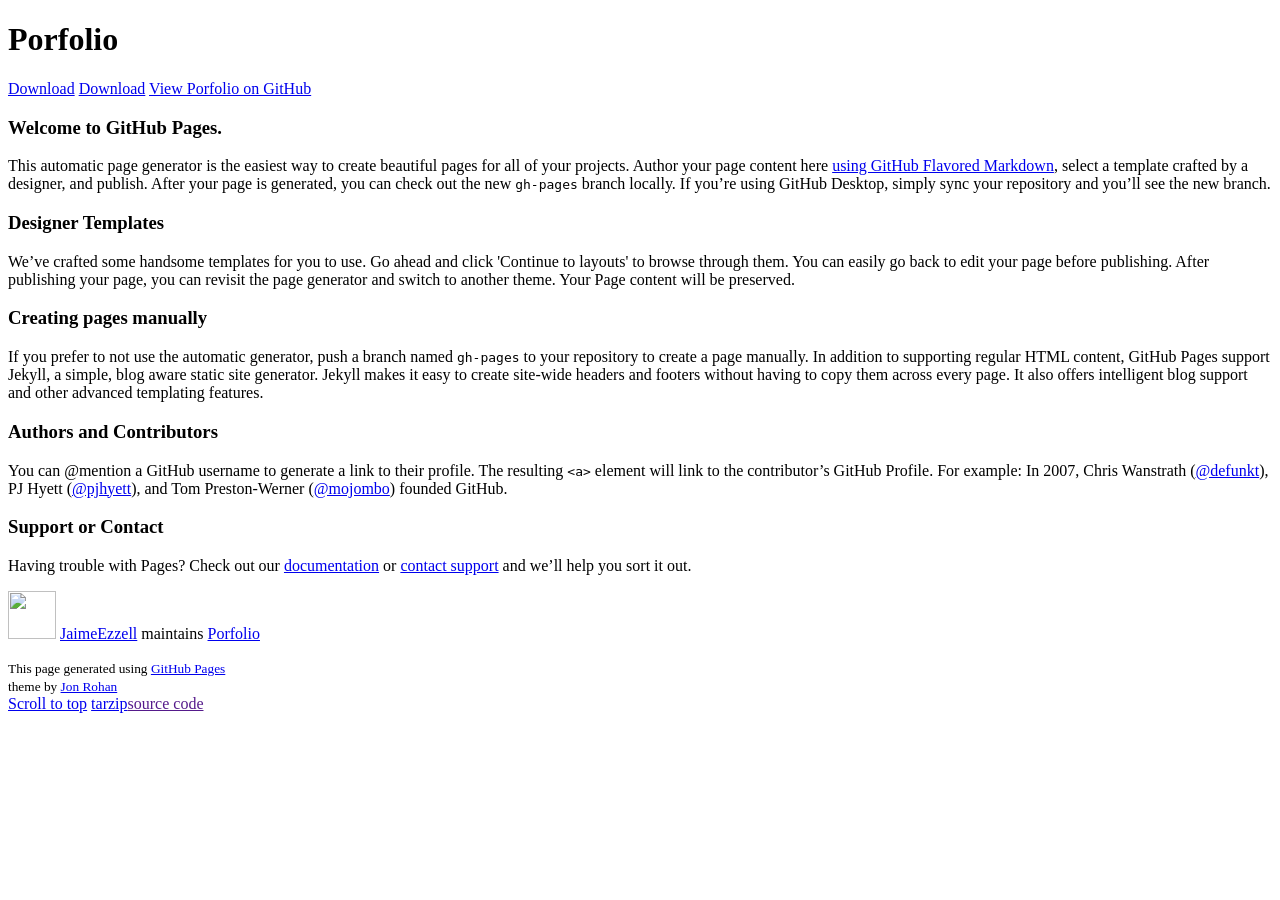
==== index.html @ 0e0e51d1 "Create gh-pages branch via GitHub" ====
<!doctype html>
<!-- The Time Machine GitHub pages theme was designed and developed by Jon Rohan, on Feb 7, 2012. -->
<!-- Follow him for fun. http://twitter.com/jonrohan. Tail his code on https://github.com/jonrohan -->
<html>
<head>
  <meta charset="utf-8">
  <meta http-equiv="X-UA-Compatible" content="IE=edge,chrome=1">

  <link rel="stylesheet" href="stylesheets/stylesheet.css" media="screen">
  <link rel="stylesheet" href="stylesheets/github-dark.css">
  <script type="text/javascript" src="https://ajax.googleapis.com/ajax/libs/jquery/1.7.1/jquery.min.js"></script>
  <script type="text/javascript" src="javascripts/script.js"></script>

  <title>Porfolio</title>
  <meta name="description" content="">

  <meta name="viewport" content="width=device-width,initial-scale=1">

</head>

<body>

  <div class="wrapper">
    <header>
      <h1 class="title">Porfolio</h1>
    </header>
    <div id="container">
      <p class="tagline"></p>
      <div id="main" role="main">
        <div class="download-bar">
        <div class="inner">
          <a href="https://github.com/JaimeEzzell/Porfolio/tarball/master" class="download-button tar"><span>Download</span></a>
          <a href="https://github.com/JaimeEzzell/Porfolio/zipball/master" class="download-button zip"><span>Download</span></a>
          <a href="https://github.com/JaimeEzzell/Porfolio" class="code">View Porfolio on GitHub</a>
        </div>
        <span class="blc"></span><span class="trc"></span>
        </div>
        <article class="markdown-body">
          <h3>
<a id="welcome-to-github-pages" class="anchor" href="#welcome-to-github-pages" aria-hidden="true"><span aria-hidden="true" class="octicon octicon-link"></span></a>Welcome to GitHub Pages.</h3>

<p>This automatic page generator is the easiest way to create beautiful pages for all of your projects. Author your page content here <a href="https://guides.github.com/features/mastering-markdown/">using GitHub Flavored Markdown</a>, select a template crafted by a designer, and publish. After your page is generated, you can check out the new <code>gh-pages</code> branch locally. If you’re using GitHub Desktop, simply sync your repository and you’ll see the new branch.</p>

<h3>
<a id="designer-templates" class="anchor" href="#designer-templates" aria-hidden="true"><span aria-hidden="true" class="octicon octicon-link"></span></a>Designer Templates</h3>

<p>We’ve crafted some handsome templates for you to use. Go ahead and click 'Continue to layouts' to browse through them. You can easily go back to edit your page before publishing. After publishing your page, you can revisit the page generator and switch to another theme. Your Page content will be preserved.</p>

<h3>
<a id="creating-pages-manually" class="anchor" href="#creating-pages-manually" aria-hidden="true"><span aria-hidden="true" class="octicon octicon-link"></span></a>Creating pages manually</h3>

<p>If you prefer to not use the automatic generator, push a branch named <code>gh-pages</code> to your repository to create a page manually. In addition to supporting regular HTML content, GitHub Pages support Jekyll, a simple, blog aware static site generator. Jekyll makes it easy to create site-wide headers and footers without having to copy them across every page. It also offers intelligent blog support and other advanced templating features.</p>

<h3>
<a id="authors-and-contributors" class="anchor" href="#authors-and-contributors" aria-hidden="true"><span aria-hidden="true" class="octicon octicon-link"></span></a>Authors and Contributors</h3>

<p>You can @mention a GitHub username to generate a link to their profile. The resulting <code>&lt;a&gt;</code> element will link to the contributor’s GitHub Profile. For example: In 2007, Chris Wanstrath (<a href="https://github.com/defunkt" class="user-mention">@defunkt</a>), PJ Hyett (<a href="https://github.com/pjhyett" class="user-mention">@pjhyett</a>), and Tom Preston-Werner (<a href="https://github.com/mojombo" class="user-mention">@mojombo</a>) founded GitHub.</p>

<h3>
<a id="support-or-contact" class="anchor" href="#support-or-contact" aria-hidden="true"><span aria-hidden="true" class="octicon octicon-link"></span></a>Support or Contact</h3>

<p>Having trouble with Pages? Check out our <a href="https://help.github.com/pages">documentation</a> or <a href="https://github.com/contact">contact support</a> and we’ll help you sort it out.</p>
        </article>
      </div>
    </div>
    <footer>
      <div class="owner">
      <p><a href="https://github.com/JaimeEzzell" class="avatar"><img src="https://avatars0.githubusercontent.com/u/19519573?v=3&amp;s=60" width="48" height="48"></a> <a href="https://github.com/JaimeEzzell">JaimeEzzell</a> maintains <a href="https://github.com/JaimeEzzell/Porfolio">Porfolio</a></p>


      </div>
      <div class="creds">
        <small>This page generated using <a href="https://pages.github.com/">GitHub Pages</a><br>theme by <a href="https://twitter.com/jonrohan/">Jon Rohan</a></small>
      </div>
    </footer>
  </div>
  <div class="current-section">
    <a href="#top">Scroll to top</a>
    <a href="https://github.com/JaimeEzzell/Porfolio/tarball/master" class="tar">tar</a><a href="https://github.com/JaimeEzzell/Porfolio/zipball/master" class="zip">zip</a><a href="" class="code">source code</a>
    <p class="name"></p>
  </div>

  
</body>
</html>
---- stylesheets/github-dark.css ----
/*
The MIT License (MIT)

Copyright (c) 2016 GitHub, Inc.

Permission is hereby granted, free of charge, to any person obtaining a copy
of this software and associated documentation files (the "Software"), to deal
in the Software without restriction, including without limitation the rights
to use, copy, modify, merge, publish, distribute, sublicense, and/or sell
copies of the Software, and to permit persons to whom the Software is
furnished to do so, subject to the following conditions:

The above copyright notice and this permission notice shall be included in all
copies or substantial portions of the Software.

THE SOFTWARE IS PROVIDED "AS IS", WITHOUT WARRANTY OF ANY KIND, EXPRESS OR
IMPLIED, INCLUDING BUT NOT LIMITED TO THE WARRANTIES OF MERCHANTABILITY,
FITNESS FOR A PARTICULAR PURPOSE AND NONINFRINGEMENT. IN NO EVENT SHALL THE
AUTHORS OR COPYRIGHT HOLDERS BE LIABLE FOR ANY CLAIM, DAMAGES OR OTHER
LIABILITY, WHETHER IN AN ACTION OF CONTRACT, TORT OR OTHERWISE, ARISING FROM,
OUT OF OR IN CONNECTION WITH THE SOFTWARE OR THE USE OR OTHER DEALINGS IN THE
SOFTWARE.

*/

.pl-c /* comment */ {
  color: #969896;
}

.pl-c1 /* constant, variable.other.constant, support, meta.property-name, support.constant, support.variable, meta.module-reference, markup.raw, meta.diff.header */,
.pl-s .pl-v /* string variable */ {
  color: #0099cd;
}

.pl-e /* entity */,
.pl-en /* entity.name */ {
  color: #9774cb;
}

.pl-smi /* variable.parameter.function, storage.modifier.package, storage.modifier.import, storage.type.java, variable.other */,
.pl-s .pl-s1 /* string source */ {
  color: #ddd;
}

.pl-ent /* entity.name.tag */ {
  color: #7bcc72;
}

.pl-k /* keyword, storage, storage.type */ {
  color: #cc2372;
}

.pl-s /* string */,
.pl-pds /* punctuation.definition.string, string.regexp.character-class */,
.pl-s .pl-pse .pl-s1 /* string punctuation.section.embedded source */,
.pl-sr /* string.regexp */,
.pl-sr .pl-cce /* string.regexp constant.character.escape */,
.pl-sr .pl-sre /* string.regexp source.ruby.embedded */,
.pl-sr .pl-sra /* string.regexp string.regexp.arbitrary-repitition */ {
  color: #3c66e2;
}

.pl-v /* variable */ {
  color: #fb8764;
}

.pl-id /* invalid.deprecated */ {
  color: #e63525;
}

.pl-ii /* invalid.illegal */ {
  color: #f8f8f8;
  background-color: #e63525;
}

.pl-sr .pl-cce /* string.regexp constant.character.escape */ {
  font-weight: bold;
  color: #7bcc72;
}

.pl-ml /* markup.list */ {
  color: #c26b2b;
}

.pl-mh /* markup.heading */,
.pl-mh .pl-en /* markup.heading entity.name */,
.pl-ms /* meta.separator */ {
  font-weight: bold;
  color: #264ec5;
}

.pl-mq /* markup.quote */ {
  color: #00acac;
}

.pl-mi /* markup.italic */ {
  font-style: italic;
  color: #ddd;
}

.pl-mb /* markup.bold */ {
  font-weight: bold;
  color: #ddd;
}

.pl-md /* markup.deleted, meta.diff.header.from-file */ {
  color: #bd2c00;
  background-color: #ffecec;
}

.pl-mi1 /* markup.inserted, meta.diff.header.to-file */ {
  color: #55a532;
  background-color: #eaffea;
}

.pl-mdr /* meta.diff.range */ {
  font-weight: bold;
  color: #9774cb;
}

.pl-mo /* meta.output */ {
  color: #264ec5;
}
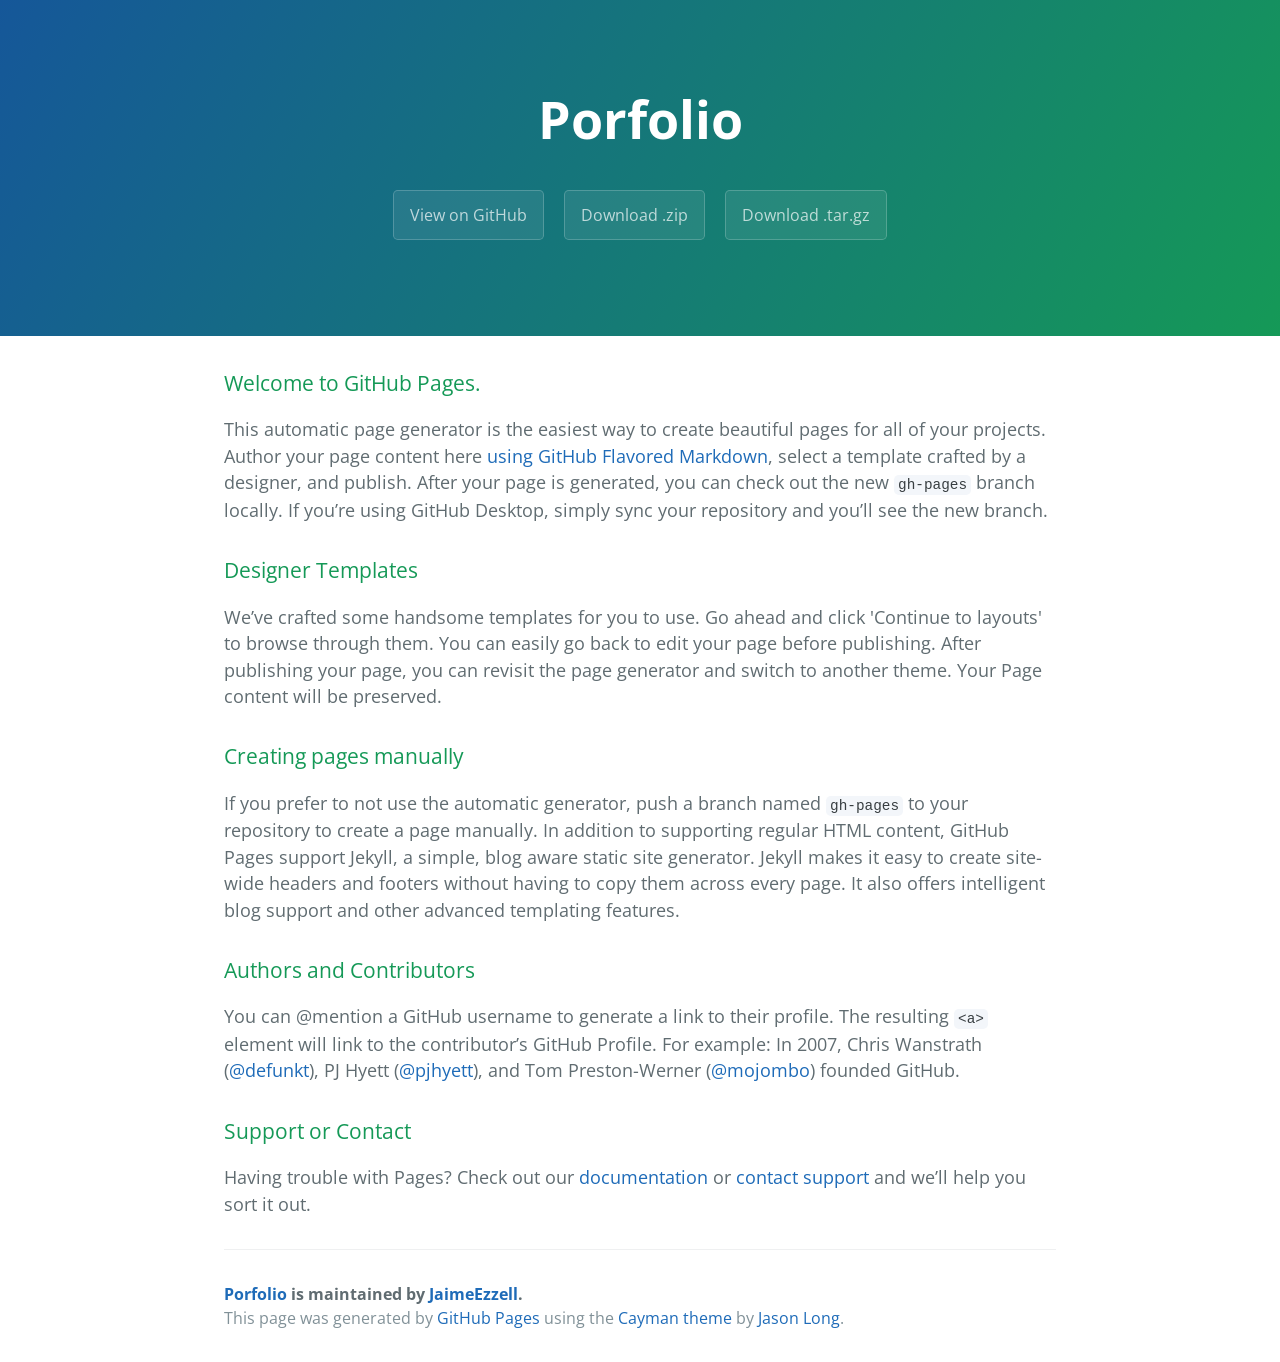
==== commit 928964e4: "Create gh-pages branch via GitHub" ====
--- a/index.html
+++ b/index.html
@@ -1,42 +1,25 @@
-<!doctype html>
-<!-- The Time Machine GitHub pages theme was designed and developed by Jon Rohan, on Feb 7, 2012. -->
-<!-- Follow him for fun. http://twitter.com/jonrohan. Tail his code on https://github.com/jonrohan -->
-<html>
-<head>
-  <meta charset="utf-8">
-  <meta http-equiv="X-UA-Compatible" content="IE=edge,chrome=1">
+<!DOCTYPE html>
+<html lang="en-us">
+  <head>
+    <meta charset="UTF-8">
+    <title>Porfolio by JaimeEzzell</title>
+    <meta name="viewport" content="width=device-width, initial-scale=1">
+    <link rel="stylesheet" type="text/css" href="stylesheets/normalize.css" media="screen">
+    <link href='https://fonts.googleapis.com/css?family=Open+Sans:400,700' rel='stylesheet' type='text/css'>
+    <link rel="stylesheet" type="text/css" href="stylesheets/stylesheet.css" media="screen">
+    <link rel="stylesheet" type="text/css" href="stylesheets/github-light.css" media="screen">
+  </head>
+  <body>
+    <section class="page-header">
+      <h1 class="project-name">Porfolio</h1>
+      <h2 class="project-tagline"></h2>
+      <a href="https://github.com/JaimeEzzell/Porfolio" class="btn">View on GitHub</a>
+      <a href="https://github.com/JaimeEzzell/Porfolio/zipball/master" class="btn">Download .zip</a>
+      <a href="https://github.com/JaimeEzzell/Porfolio/tarball/master" class="btn">Download .tar.gz</a>
+    </section>
 
-  <link rel="stylesheet" href="stylesheets/stylesheet.css" media="screen">
-  <link rel="stylesheet" href="stylesheets/github-dark.css">
-  <script type="text/javascript" src="https://ajax.googleapis.com/ajax/libs/jquery/1.7.1/jquery.min.js"></script>
-  <script type="text/javascript" src="javascripts/script.js"></script>
-
-  <title>Porfolio</title>
-  <meta name="description" content="">
-
-  <meta name="viewport" content="width=device-width,initial-scale=1">
-
-</head>
-
-<body>
-
-  <div class="wrapper">
-    <header>
-      <h1 class="title">Porfolio</h1>
-    </header>
-    <div id="container">
-      <p class="tagline"></p>
-      <div id="main" role="main">
-        <div class="download-bar">
-        <div class="inner">
-          <a href="https://github.com/JaimeEzzell/Porfolio/tarball/master" class="download-button tar"><span>Download</span></a>
-          <a href="https://github.com/JaimeEzzell/Porfolio/zipball/master" class="download-button zip"><span>Download</span></a>
-          <a href="https://github.com/JaimeEzzell/Porfolio" class="code">View Porfolio on GitHub</a>
-        </div>
-        <span class="blc"></span><span class="trc"></span>
-        </div>
-        <article class="markdown-body">
-          <h3>
+    <section class="main-content">
+      <h3>
 <a id="welcome-to-github-pages" class="anchor" href="#welcome-to-github-pages" aria-hidden="true"><span aria-hidden="true" class="octicon octicon-link"></span></a>Welcome to GitHub Pages.</h3>
 
 <p>This automatic page generator is the easiest way to create beautiful pages for all of your projects. Author your page content here <a href="https://guides.github.com/features/mastering-markdown/">using GitHub Flavored Markdown</a>, select a template crafted by a designer, and publish. After your page is generated, you can check out the new <code>gh-pages</code> branch locally. If you’re using GitHub Desktop, simply sync your repository and you’ll see the new branch.</p>
@@ -60,26 +43,15 @@
 <a id="support-or-contact" class="anchor" href="#support-or-contact" aria-hidden="true"><span aria-hidden="true" class="octicon octicon-link"></span></a>Support or Contact</h3>
 
 <p>Having trouble with Pages? Check out our <a href="https://help.github.com/pages">documentation</a> or <a href="https://github.com/contact">contact support</a> and we’ll help you sort it out.</p>
-        </article>
-      </div>
-    </div>
-    <footer>
-      <div class="owner">
-      <p><a href="https://github.com/JaimeEzzell" class="avatar"><img src="https://avatars0.githubusercontent.com/u/19519573?v=3&amp;s=60" width="48" height="48"></a> <a href="https://github.com/JaimeEzzell">JaimeEzzell</a> maintains <a href="https://github.com/JaimeEzzell/Porfolio">Porfolio</a></p>
 
+      <footer class="site-footer">
+        <span class="site-footer-owner"><a href="https://github.com/JaimeEzzell/Porfolio">Porfolio</a> is maintained by <a href="https://github.com/JaimeEzzell">JaimeEzzell</a>.</span>
 
-      </div>
-      <div class="creds">
-        <small>This page generated using <a href="https://pages.github.com/">GitHub Pages</a><br>theme by <a href="https://twitter.com/jonrohan/">Jon Rohan</a></small>
-      </div>
-    </footer>
-  </div>
-  <div class="current-section">
-    <a href="#top">Scroll to top</a>
-    <a href="https://github.com/JaimeEzzell/Porfolio/tarball/master" class="tar">tar</a><a href="https://github.com/JaimeEzzell/Porfolio/zipball/master" class="zip">zip</a><a href="" class="code">source code</a>
-    <p class="name"></p>
-  </div>
+        <span class="site-footer-credits">This page was generated by <a href="https://pages.github.com">GitHub Pages</a> using the <a href="https://github.com/jasonlong/cayman-theme">Cayman theme</a> by <a href="https://twitter.com/jasonlong">Jason Long</a>.</span>
+      </footer>
+
+    </section>
 
   
-</body>
+  </body>
 </html>
--- a/stylesheets/stylesheet.css
+++ b/stylesheets/stylesheet.css
@@ -0,0 +1,245 @@
+* {
+  box-sizing: border-box; }
+
+body {
+  padding: 0;
+  margin: 0;
+  font-family: "Open Sans", "Helvetica Neue", Helvetica, Arial, sans-serif;
+  font-size: 16px;
+  line-height: 1.5;
+  color: #606c71; }
+
+a {
+  color: #1e6bb8;
+  text-decoration: none; }
+  a:hover {
+    text-decoration: underline; }
+
+.btn {
+  display: inline-block;
+  margin-bottom: 1rem;
+  color: rgba(255, 255, 255, 0.7);
+  background-color: rgba(255, 255, 255, 0.08);
+  border-color: rgba(255, 255, 255, 0.2);
+  border-style: solid;
+  border-width: 1px;
+  border-radius: 0.3rem;
+  transition: color 0.2s, background-color 0.2s, border-color 0.2s; }
+  .btn + .btn {
+    margin-left: 1rem; }
+
+.btn:hover {
+  color: rgba(255, 255, 255, 0.8);
+  text-decoration: none;
+  background-color: rgba(255, 255, 255, 0.2);
+  border-color: rgba(255, 255, 255, 0.3); }
+
+@media screen and (min-width: 64em) {
+  .btn {
+    padding: 0.75rem 1rem; } }
+
+@media screen and (min-width: 42em) and (max-width: 64em) {
+  .btn {
+    padding: 0.6rem 0.9rem;
+    font-size: 0.9rem; } }
+
+@media screen and (max-width: 42em) {
+  .btn {
+    display: block;
+    width: 100%;
+    padding: 0.75rem;
+    font-size: 0.9rem; }
+    .btn + .btn {
+      margin-top: 1rem;
+      margin-left: 0; } }
+
+.page-header {
+  color: #fff;
+  text-align: center;
+  background-color: #159957;
+  background-image: linear-gradient(120deg, #155799, #159957); }
+
+@media screen and (min-width: 64em) {
+  .page-header {
+    padding: 5rem 6rem; } }
+
+@media screen and (min-width: 42em) and (max-width: 64em) {
+  .page-header {
+    padding: 3rem 4rem; } }
+
+@media screen and (max-width: 42em) {
+  .page-header {
+    padding: 2rem 1rem; } }
+
+.project-name {
+  margin-top: 0;
+  margin-bottom: 0.1rem; }
+
+@media screen and (min-width: 64em) {
+  .project-name {
+    font-size: 3.25rem; } }
+
+@media screen and (min-width: 42em) and (max-width: 64em) {
+  .project-name {
+    font-size: 2.25rem; } }
+
+@media screen and (max-width: 42em) {
+  .project-name {
+    font-size: 1.75rem; } }
+
+.project-tagline {
+  margin-bottom: 2rem;
+  font-weight: normal;
+  opacity: 0.7; }
+
+@media screen and (min-width: 64em) {
+  .project-tagline {
+    font-size: 1.25rem; } }
+
+@media screen and (min-width: 42em) and (max-width: 64em) {
+  .project-tagline {
+    font-size: 1.15rem; } }
+
+@media screen and (max-width: 42em) {
+  .project-tagline {
+    font-size: 1rem; } }
+
+.main-content :first-child {
+  margin-top: 0; }
+.main-content img {
+  max-width: 100%; }
+.main-content h1, .main-content h2, .main-content h3, .main-content h4, .main-content h5, .main-content h6 {
+  margin-top: 2rem;
+  margin-bottom: 1rem;
+  font-weight: normal;
+  color: #159957; }
+.main-content p {
+  margin-bottom: 1em; }
+.main-content code {
+  padding: 2px 4px;
+  font-family: Consolas, "Liberation Mono", Menlo, Courier, monospace;
+  font-size: 0.9rem;
+  color: #383e41;
+  background-color: #f3f6fa;
+  border-radius: 0.3rem; }
+.main-content pre {
+  padding: 0.8rem;
+  margin-top: 0;
+  margin-bottom: 1rem;
+  font: 1rem Consolas, "Liberation Mono", Menlo, Courier, monospace;
+  color: #567482;
+  word-wrap: normal;
+  background-color: #f3f6fa;
+  border: solid 1px #dce6f0;
+  border-radius: 0.3rem; }
+  .main-content pre > code {
+    padding: 0;
+    margin: 0;
+    font-size: 0.9rem;
+    color: #567482;
+    word-break: normal;
+    white-space: pre;
+    background: transparent;
+    border: 0; }
+.main-content .highlight {
+  margin-bottom: 1rem; }
+  .main-content .highlight pre {
+    margin-bottom: 0;
+    word-break: normal; }
+.main-content .highlight pre, .main-content pre {
+  padding: 0.8rem;
+  overflow: auto;
+  font-size: 0.9rem;
+  line-height: 1.45;
+  border-radius: 0.3rem; }
+.main-content pre code, .main-content pre tt {
+  display: inline;
+  max-width: initial;
+  padding: 0;
+  margin: 0;
+  overflow: initial;
+  line-height: inherit;
+  word-wrap: normal;
+  background-color: transparent;
+  border: 0; }
+  .main-content pre code:before, .main-content pre code:after, .main-content pre tt:before, .main-content pre tt:after {
+    content: normal; }
+.main-content ul, .main-content ol {
+  margin-top: 0; }
+.main-content blockquote {
+  padding: 0 1rem;
+  margin-left: 0;
+  color: #819198;
+  border-left: 0.3rem solid #dce6f0; }
+  .main-content blockquote > :first-child {
+    margin-top: 0; }
+  .main-content blockquote > :last-child {
+    margin-bottom: 0; }
+.main-content table {
+  display: block;
+  width: 100%;
+  overflow: auto;
+  word-break: normal;
+  word-break: keep-all; }
+  .main-content table th {
+    font-weight: bold; }
+  .main-content table th, .main-content table td {
+    padding: 0.5rem 1rem;
+    border: 1px solid #e9ebec; }
+.main-content dl {
+  padding: 0; }
+  .main-content dl dt {
+    padding: 0;
+    margin-top: 1rem;
+    font-size: 1rem;
+    font-weight: bold; }
+  .main-content dl dd {
+    padding: 0;
+    margin-bottom: 1rem; }
+.main-content hr {
+  height: 2px;
+  padding: 0;
+  margin: 1rem 0;
+  background-color: #eff0f1;
+  border: 0; }
+
+@media screen and (min-width: 64em) {
+  .main-content {
+    max-width: 64rem;
+    padding: 2rem 6rem;
+    margin: 0 auto;
+    font-size: 1.1rem; } }
+
+@media screen and (min-width: 42em) and (max-width: 64em) {
+  .main-content {
+    padding: 2rem 4rem;
+    font-size: 1.1rem; } }
+
+@media screen and (max-width: 42em) {
+  .main-content {
+    padding: 2rem 1rem;
+    font-size: 1rem; } }
+
+.site-footer {
+  padding-top: 2rem;
+  margin-top: 2rem;
+  border-top: solid 1px #eff0f1; }
+
+.site-footer-owner {
+  display: block;
+  font-weight: bold; }
+
+.site-footer-credits {
+  color: #819198; }
+
+@media screen and (min-width: 64em) {
+  .site-footer {
+    font-size: 1rem; } }
+
+@media screen and (min-width: 42em) and (max-width: 64em) {
+  .site-footer {
+    font-size: 1rem; } }
+
+@media screen and (max-width: 42em) {
+  .site-footer {
+    font-size: 0.9rem; } }
--- a/stylesheets/github-light.css
+++ b/stylesheets/github-light.css
@@ -0,0 +1,124 @@
+/*
+The MIT License (MIT)
+
+Copyright (c) 2016 GitHub, Inc.
+
+Permission is hereby granted, free of charge, to any person obtaining a copy
+of this software and associated documentation files (the "Software"), to deal
+in the Software without restriction, including without limitation the rights
+to use, copy, modify, merge, publish, distribute, sublicense, and/or sell
+copies of the Software, and to permit persons to whom the Software is
+furnished to do so, subject to the following conditions:
+
+The above copyright notice and this permission notice shall be included in all
+copies or substantial portions of the Software.
+
+THE SOFTWARE IS PROVIDED "AS IS", WITHOUT WARRANTY OF ANY KIND, EXPRESS OR
+IMPLIED, INCLUDING BUT NOT LIMITED TO THE WARRANTIES OF MERCHANTABILITY,
+FITNESS FOR A PARTICULAR PURPOSE AND NONINFRINGEMENT. IN NO EVENT SHALL THE
+AUTHORS OR COPYRIGHT HOLDERS BE LIABLE FOR ANY CLAIM, DAMAGES OR OTHER
+LIABILITY, WHETHER IN AN ACTION OF CONTRACT, TORT OR OTHERWISE, ARISING FROM,
+OUT OF OR IN CONNECTION WITH THE SOFTWARE OR THE USE OR OTHER DEALINGS IN THE
+SOFTWARE.
+
+*/
+
+.pl-c /* comment */ {
+  color: #969896;
+}
+
+.pl-c1 /* constant, variable.other.constant, support, meta.property-name, support.constant, support.variable, meta.module-reference, markup.raw, meta.diff.header */,
+.pl-s .pl-v /* string variable */ {
+  color: #0086b3;
+}
+
+.pl-e /* entity */,
+.pl-en /* entity.name */ {
+  color: #795da3;
+}
+
+.pl-smi /* variable.parameter.function, storage.modifier.package, storage.modifier.import, storage.type.java, variable.other */,
+.pl-s .pl-s1 /* string source */ {
+  color: #333;
+}
+
+.pl-ent /* entity.name.tag */ {
+  color: #63a35c;
+}
+
+.pl-k /* keyword, storage, storage.type */ {
+  color: #a71d5d;
+}
+
+.pl-s /* string */,
+.pl-pds /* punctuation.definition.string, string.regexp.character-class */,
+.pl-s .pl-pse .pl-s1 /* string punctuation.section.embedded source */,
+.pl-sr /* string.regexp */,
+.pl-sr .pl-cce /* string.regexp constant.character.escape */,
+.pl-sr .pl-sre /* string.regexp source.ruby.embedded */,
+.pl-sr .pl-sra /* string.regexp string.regexp.arbitrary-repitition */ {
+  color: #183691;
+}
+
+.pl-v /* variable */ {
+  color: #ed6a43;
+}
+
+.pl-id /* invalid.deprecated */ {
+  color: #b52a1d;
+}
+
+.pl-ii /* invalid.illegal */ {
+  color: #f8f8f8;
+  background-color: #b52a1d;
+}
+
+.pl-sr .pl-cce /* string.regexp constant.character.escape */ {
+  font-weight: bold;
+  color: #63a35c;
+}
+
+.pl-ml /* markup.list */ {
+  color: #693a17;
+}
+
+.pl-mh /* markup.heading */,
+.pl-mh .pl-en /* markup.heading entity.name */,
+.pl-ms /* meta.separator */ {
+  font-weight: bold;
+  color: #1d3e81;
+}
+
+.pl-mq /* markup.quote */ {
+  color: #008080;
+}
+
+.pl-mi /* markup.italic */ {
+  font-style: italic;
+  color: #333;
+}
+
+.pl-mb /* markup.bold */ {
+  font-weight: bold;
+  color: #333;
+}
+
+.pl-md /* markup.deleted, meta.diff.header.from-file */ {
+  color: #bd2c00;
+  background-color: #ffecec;
+}
+
+.pl-mi1 /* markup.inserted, meta.diff.header.to-file */ {
+  color: #55a532;
+  background-color: #eaffea;
+}
+
+.pl-mdr /* meta.diff.range */ {
+  font-weight: bold;
+  color: #795da3;
+}
+
+.pl-mo /* meta.output */ {
+  color: #1d3e81;
+}
+
